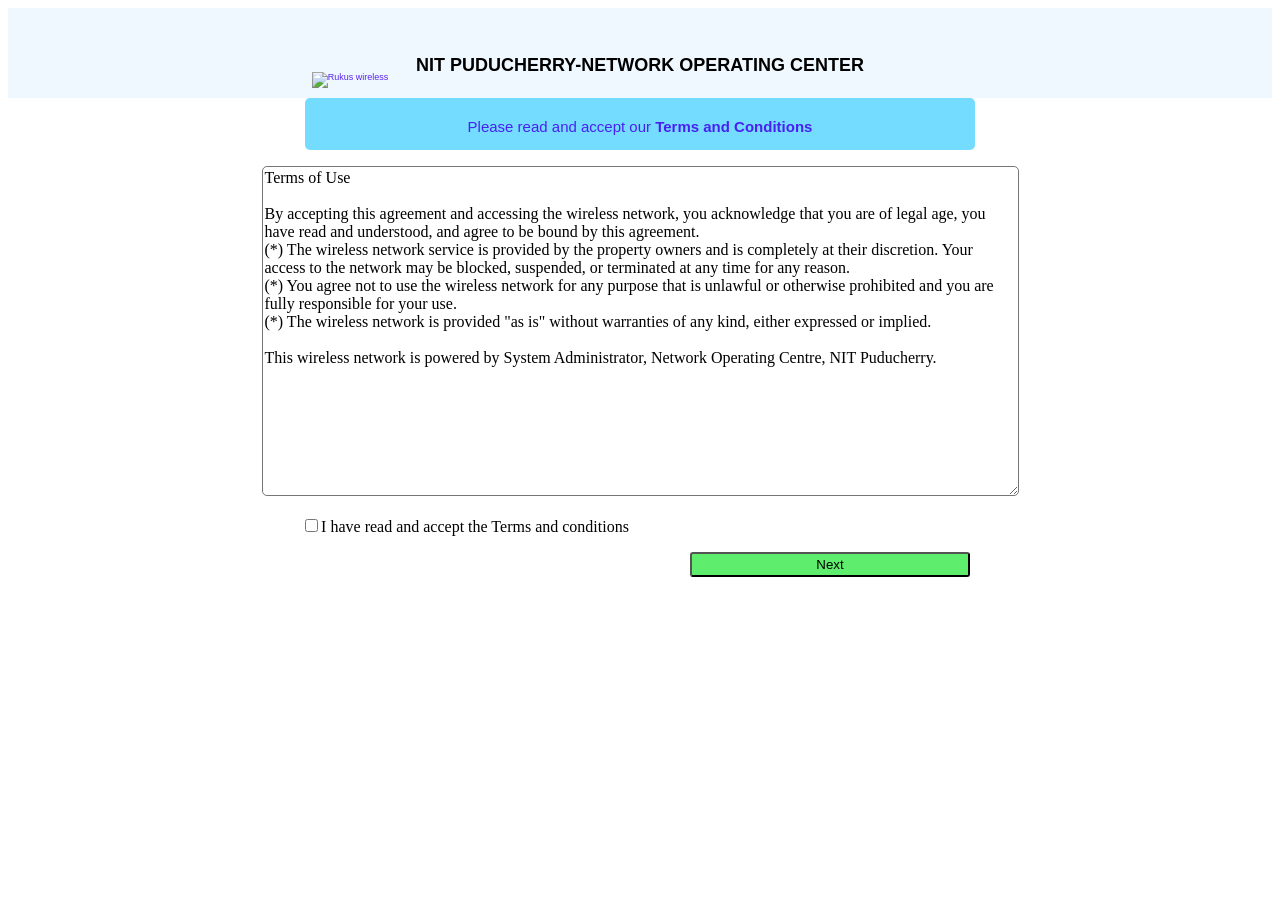
==== wifi.html @ 988c516d "Add files via upload" ====
<!DOCTYPE html>
<html lang="en">
<head>
    <meta charset="UTF-8">
    <meta name="viewport" content="width=device-width, initial-scale=1.0">
    <title>wifi</title>
    <link rel="stylesheet" href="wifi.css">
</head>
<body>
    <form action="http://127.0.0.1:5500/login.html">
        <div class="heading">
        <p>
            <img src="image/images.jpeg" alt="Rukus wireless" width="50px" height="50px">
            <h1>NIT PUDUCHERRY-NETWORK OPERATING CENTER</h1>
        </p>
    </div>
    <p class="note">Please read and accept our <b>Terms and Conditions</b> </p>
 <p class="textarea"><textarea name="Terms" id="Terms" cols="81" rows="18" class="terms">
Terms of Use

By accepting this agreement and accessing the wireless network, you acknowledge that you are of legal age, you have read and understood, and agree to be bound by this agreement.
(*) The wireless network service is provided by the property owners and is completely at their discretion. Your access to the network may be blocked, suspended, or terminated at any time for any reason.
(*) You agree not to use the wireless network for any purpose that is unlawful or otherwise prohibited and you are fully responsible for your use.
(*) The wireless network is provided "as is" without warranties of any kind, either expressed or implied.

This wireless network is powered by System Administrator, Network Operating Centre, NIT Puducherry.
 </textarea></p>
 <p class="checkbox" ><input type="checkbox">I have read and accept the Terms and conditions</p>
 <div><p class="submit"><input type="submit" value="Next" name="next" id="next" class="next"></p></div>
    </form>
</body>
</html>
---- wifi.css ----
.heading{
    padding: 10px;
    font-family:Arial, Helvetica, sans-serif ;
    margin: auto;
    background-color: aliceblue;
    text-align: center;
    font-size:xx-small;
}
p {
    color: rgba(66, 8, 239, 0.882);
    text-align: center;
}
.note{
    padding: 20px;
    font-family:Arial, Helvetica, sans-serif ;
    margin: auto;
    width: 630px;
    height: 12px;
    background-color:rgb(116, 220, 255) ;
    border-radius: 5px;
   text-align: center;
   font-size:15px;
}
.terms{
    font-family:'Times New Roman', Times, serif;
 border-radius: 5px;
 font-size: medium;
}
.checkbox
{
    color:black;
    position: relative;
    right: 175px;

}
.next
{  
   background-color: #2de840c3;
   border-radius: 3px;
   position: relative;
   left: 190px;
   width: 280px;
   height:25px ;
}
.button
{
    align-items: self-end;
}
img{
    position: relative;
    top: 45px;
    right: 290px;
}
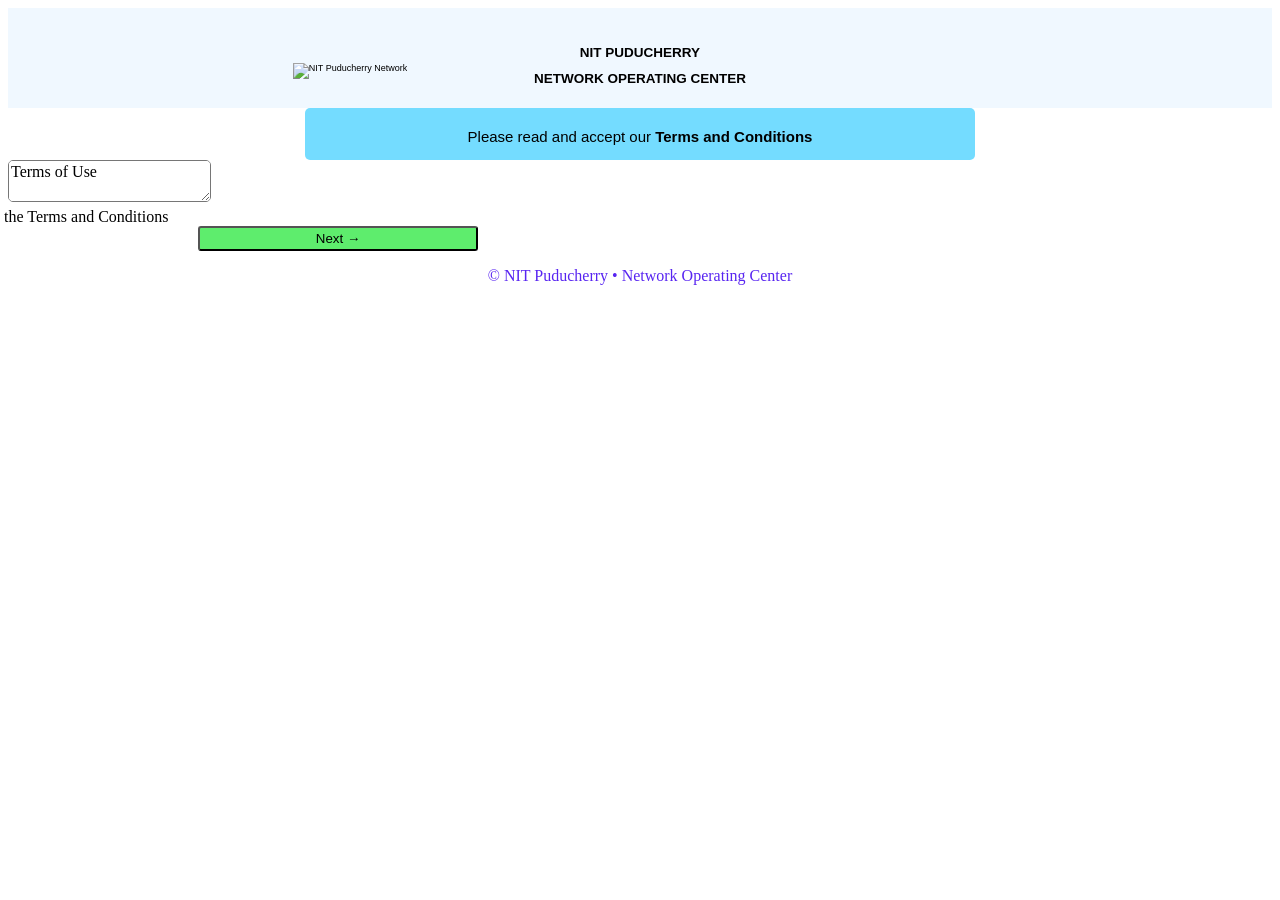
==== commit 2959831d: "Refactor wifi.html for improved layout and terms acceptance Updated the structure and styling of the" ====
--- a/wifi.html
+++ b/wifi.html
@@ -3,30 +3,77 @@
 <head>
     <meta charset="UTF-8">
     <meta name="viewport" content="width=device-width, initial-scale=1.0">
-    <title>wifi</title>
+    <title>NIT Puducherry | Network Operating Center</title>
     <link rel="stylesheet" href="wifi.css">
 </head>
+
 <body>
-    <form action="http://127.0.0.1:5500/login.html">
-        <div class="heading">
-        <p>
-            <img src="image/images.jpeg" alt="Rukus wireless" width="50px" height="50px">
-            <h1>NIT PUDUCHERRY-NETWORK OPERATING CENTER</h1>
-        </p>
-    </div>
-    <p class="note">Please read and accept our <b>Terms and Conditions</b> </p>
- <p class="textarea"><textarea name="Terms" id="Terms" cols="81" rows="18" class="terms">
-Terms of Use
+
+    <main class="container">
+
+        <section class="card">
+
+            <!-- Header -->
+            <header class="heading">
+                <img
+                    src="image/images.jpeg"
+                    alt="NIT Puducherry Network"
+                    class="logo"
+                >
+
+                <div>
+                    <h1>NIT PUDUCHERRY</h1>
+                    <h2>NETWORK OPERATING CENTER</h2>
+                </div>
+            </header>
+
+            <!-- Notice -->
+            <div class="note">
+                Please read and accept our
+                <strong>Terms and Conditions</strong>
+            </div>
+
+            <!-- Terms -->
+            <section class="terms-section">
+                <textarea
+                    name="Terms"
+                    id="Terms"
+                    class="terms"
+                    readonly
+                >Terms of Use
 
 By accepting this agreement and accessing the wireless network, you acknowledge that you are of legal age, you have read and understood, and agree to be bound by this agreement.
+
 (*) The wireless network service is provided by the property owners and is completely at their discretion. Your access to the network may be blocked, suspended, or terminated at any time for any reason.
+
 (*) You agree not to use the wireless network for any purpose that is unlawful or otherwise prohibited and you are fully responsible for your use.
+
 (*) The wireless network is provided "as is" without warranties of any kind, either expressed or implied.
 
-This wireless network is powered by System Administrator, Network Operating Centre, NIT Puducherry.
- </textarea></p>
- <p class="checkbox" ><input type="checkbox">I have read and accept the Terms and conditions</p>
- <div><p class="submit"><input type="submit" value="Next" name="next" id="next" class="next"></p></div>
-    </form>
+This wireless network is powered by System Administrator, Network Operating Centre, NIT Puducherry.</textarea>
+            </section>
+
+            <!-- Agreement -->
+            <label class="checkbox">
+                <input type="checkbox" id="acceptTerms" required>
+                <span>I have read and accept the Terms and Conditions</span>
+            </label>
+
+            <!-- Button -->
+            <form action="login.html">
+                <button type="submit" class="next">
+                    Next
+                    <span>→</span>
+                </button>
+            </form>
+
+            <footer>
+                <p>© NIT Puducherry • Network Operating Center</p>
+            </footer>
+
+        </section>
+
+    </main>
+
 </body>
-</html>+</html>
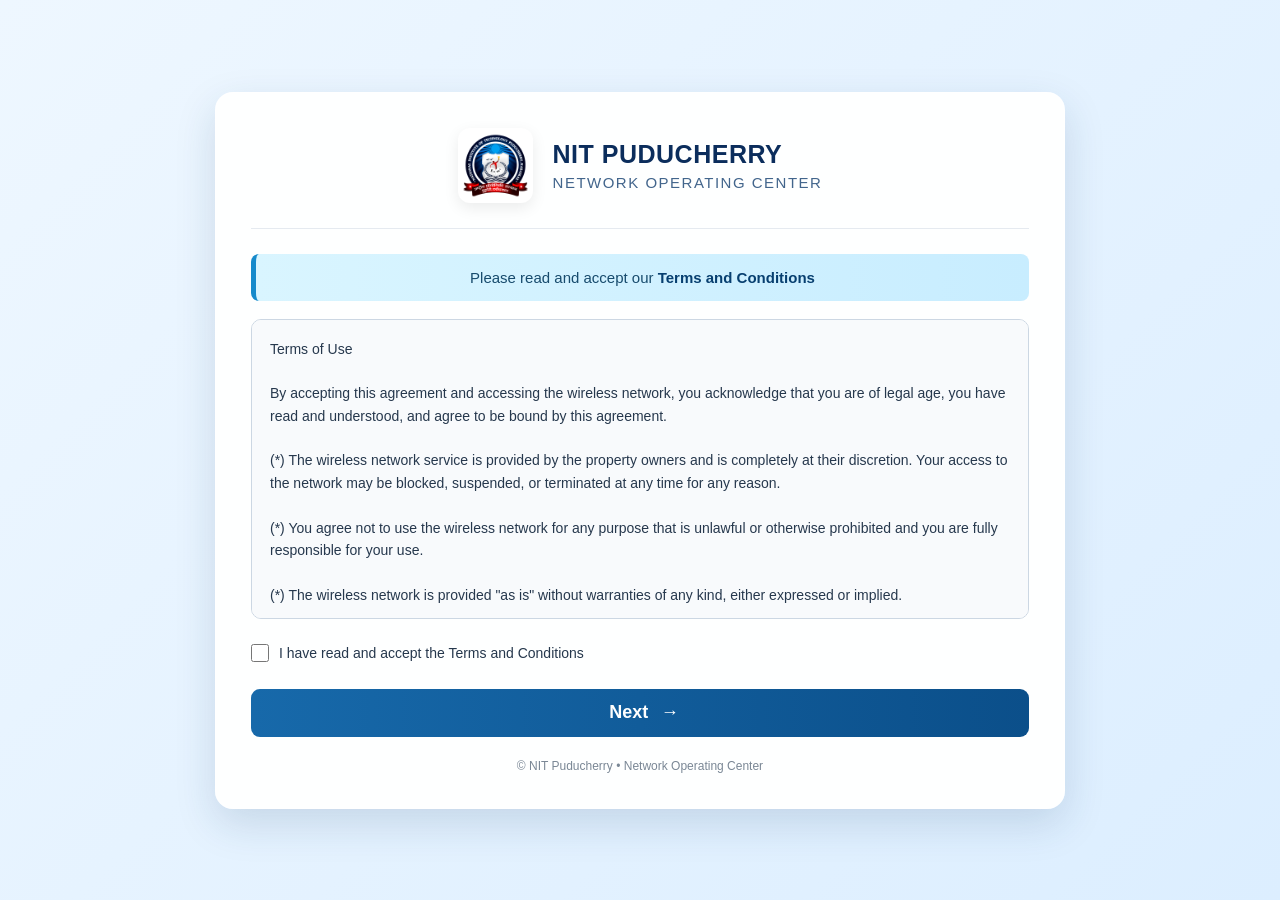
==== commit 0dff573a: "Refactor wifi.html structure and content Updated the header, terms notice, and footer sections. Chan" ====
--- a/wifi.html
+++ b/wifi.html
@@ -1,9 +1,12 @@
 <!DOCTYPE html>
 <html lang="en">
+
 <head>
     <meta charset="UTF-8">
     <meta name="viewport" content="width=device-width, initial-scale=1.0">
+
     <title>NIT Puducherry | Network Operating Center</title>
+
     <link rel="stylesheet" href="wifi.css">
 </head>
 
@@ -13,28 +16,46 @@
 
         <section class="card">
 
-            <!-- Header -->
+            <!-- =========================
+                 Header
+            ========================== -->
             <header class="heading">
+
                 <img
-                    src="image/images.jpeg"
-                    alt="NIT Puducherry Network"
+                    src="NIT_Puducherry_Official_logo.png"
+                    alt="NIT Puducherry Logo"
                     class="logo"
                 >
 
-                <div>
+                <div class="header-text">
                     <h1>NIT PUDUCHERRY</h1>
                     <h2>NETWORK OPERATING CENTER</h2>
                 </div>
+
             </header>
 
-            <!-- Notice -->
+
+            <!-- =========================
+                 Terms Notice
+            ========================== -->
             <div class="note">
-                Please read and accept our
-                <strong>Terms and Conditions</strong>
+
+                <span>
+                    Please read and accept our
+                </span>
+
+                <strong>
+                    Terms and Conditions
+                </strong>
+
             </div>
 
-            <!-- Terms -->
+
+            <!-- =========================
+                 Terms & Conditions
+            ========================== -->
             <section class="terms-section">
+
                 <textarea
                     name="Terms"
                     id="Terms"
@@ -51,24 +72,58 @@
 (*) The wireless network is provided "as is" without warranties of any kind, either expressed or implied.
 
 This wireless network is powered by System Administrator, Network Operating Centre, NIT Puducherry.</textarea>
+
             </section>
 
-            <!-- Agreement -->
+
+            <!-- =========================
+                 Terms Acceptance
+            ========================== -->
             <label class="checkbox">
-                <input type="checkbox" id="acceptTerms" required>
-                <span>I have read and accept the Terms and Conditions</span>
+
+                <input
+                    type="checkbox"
+                    id="acceptTerms"
+                    required
+                >
+
+                <span>
+                    I have read and accept the Terms and Conditions
+                </span>
+
             </label>
 
-            <!-- Button -->
+
+            <!-- =========================
+                 Next Button
+            ========================== -->
             <form action="login.html">
-                <button type="submit" class="next">
-                    Next
-                    <span>→</span>
+
+                <button
+                    type="submit"
+                    class="next"
+                >
+
+                    <span>Next</span>
+
+                    <span class="arrow">
+                        →
+                    </span>
+
                 </button>
+
             </form>
 
+
+            <!-- =========================
+                 Footer
+            ========================== -->
             <footer>
-                <p>© NIT Puducherry • Network Operating Center</p>
+
+                <p>
+                    © NIT Puducherry • Network Operating Center
+                </p>
+
             </footer>
 
         </section>
@@ -76,4 +131,5 @@
     </main>
 
 </body>
+
 </html>
--- a/wifi.css
+++ b/wifi.css
@@ -1,53 +1,337 @@
-.heading{
-    padding: 10px;
-    font-family:Arial, Helvetica, sans-serif ;
-    margin: auto;
-    background-color: aliceblue;
+/* =========================
+   Global
+========================= */
+
+* {
+    box-sizing: border-box;
+    margin: 0;
+    padding: 0;
+}
+
+body {
+    min-height: 100vh;
+    font-family: Arial, Helvetica, sans-serif;
+
+    background:
+        linear-gradient(
+            135deg,
+            #eef7ff,
+            #dceeff
+        );
+
+    display: flex;
+    justify-content: center;
+    align-items: center;
+
+    padding: 25px;
+    color: #172033;
+}
+
+
+/* =========================
+   Main Container
+========================= */
+
+.container {
+    width: 100%;
+    max-width: 850px;
+}
+
+
+/* =========================
+   Card
+========================= */
+
+.card {
+    background: rgba(255, 255, 255, 0.95);
+
+    border-radius: 18px;
+
+    padding: 35px;
+
+    box-shadow:
+        0 15px 40px rgba(20, 60, 100, 0.15);
+
+    border: 1px solid rgba(255, 255, 255, 0.8);
+}
+
+
+/* =========================
+   Header
+========================= */
+
+.heading {
+    display: flex;
+    align-items: center;
+    justify-content: center;
+    gap: 20px;
+
+    padding-bottom: 25px;
+
+    border-bottom: 1px solid #e5eaf0;
+}
+
+.logo {
+    width: 75px;
+    height: 75px;
+
+    object-fit: contain;
+
+    border-radius: 12px;
+
+    background: white;
+
+    padding: 5px;
+
+    box-shadow:
+        0 5px 15px rgba(0, 0, 0, 0.08);
+}
+
+.heading h1 {
+    font-size: 25px;
+    color: #0b2d5c;
+
+    letter-spacing: 0.5px;
+}
+
+.heading h2 {
+    margin-top: 5px;
+
+    font-size: 15px;
+    font-weight: 500;
+
+    color: #42658c;
+
+    letter-spacing: 1.5px;
+}
+
+
+/* =========================
+   Notice
+========================= */
+
+.note {
+    margin: 25px 0 18px;
+
+    padding: 15px 20px;
+
     text-align: center;
-    font-size:xx-small;
-}
-p {
-    color: rgba(66, 8, 239, 0.882);
+
+    background: linear-gradient(
+        90deg,
+        #d9f5ff,
+        #c8edff
+    );
+
+    border-left: 5px solid #168acb;
+
+    border-radius: 8px;
+
+    color: #174b6d;
+
+    font-size: 15px;
+}
+
+.note strong {
+    color: #073f70;
+}
+
+
+/* =========================
+   Terms
+========================= */
+
+.terms-section {
+    width: 100%;
+}
+
+.terms {
+    width: 100%;
+    height: 300px;
+
+    resize: none;
+
+    padding: 18px;
+
+    border: 1px solid #ccd7e3;
+
+    border-radius: 10px;
+
+    background-color: #f8fafc;
+
+    color: #26384d;
+
+    font-family: Arial, Helvetica, sans-serif;
+
+    font-size: 14px;
+
+    line-height: 1.6;
+
+    outline: none;
+}
+
+.terms:focus {
+    border-color: #168acb;
+
+    box-shadow:
+        0 0 0 3px rgba(22, 138, 203, 0.12);
+}
+
+
+/* =========================
+   Checkbox
+========================= */
+
+.checkbox {
+    display: flex;
+
+    align-items: flex-start;
+
+    gap: 10px;
+
+    margin-top: 20px;
+
+    cursor: pointer;
+
+    color: #26384d;
+
+    font-size: 14px;
+
+    line-height: 1.5;
+}
+
+.checkbox input {
+    width: 18px;
+    height: 18px;
+
+    margin-top: 1px;
+
+    accent-color: #1769aa;
+
+    cursor: pointer;
+}
+
+
+/* =========================
+   Next Button
+========================= */
+
+form {
+    margin-top: 25px;
+}
+
+.next {
+    width: 100%;
+
+    height: 48px;
+
+    border: none;
+
+    border-radius: 9px;
+
+    background: linear-gradient(
+        90deg,
+        #1769aa,
+        #0b4f8a
+    );
+
+    color: white;
+
+    font-size: 16px;
+
+    font-weight: bold;
+
+    cursor: pointer;
+
+    transition:
+        transform 0.2s ease,
+        box-shadow 0.2s ease,
+        opacity 0.2s ease;
+}
+
+.next span {
+    margin-left: 8px;
+
+    font-size: 18px;
+}
+
+.next:hover {
+    transform: translateY(-2px);
+
+    box-shadow:
+        0 8px 20px rgba(23, 105, 170, 0.25);
+}
+
+.next:active {
+    transform: translateY(0);
+}
+
+
+/* =========================
+   Footer
+========================= */
+
+footer {
+    margin-top: 22px;
+
     text-align: center;
-}
-.note{
-    padding: 20px;
-    font-family:Arial, Helvetica, sans-serif ;
-    margin: auto;
-    width: 630px;
-    height: 12px;
-    background-color:rgb(116, 220, 255) ;
-    border-radius: 5px;
-   text-align: center;
-   font-size:15px;
-}
-.terms{
-    font-family:'Times New Roman', Times, serif;
- border-radius: 5px;
- font-size: medium;
-}
-.checkbox
-{
-    color:black;
-    position: relative;
-    right: 175px;
-
-}
-.next
-{  
-   background-color: #2de840c3;
-   border-radius: 3px;
-   position: relative;
-   left: 190px;
-   width: 280px;
-   height:25px ;
-}
-.button
-{
-    align-items: self-end;
-}
-img{
-    position: relative;
-    top: 45px;
-    right: 290px;
-}+
+    color: #7a8795;
+
+    font-size: 12px;
+}
+
+
+/* =========================
+   Mobile Responsive
+========================= */
+
+@media (max-width: 600px) {
+
+    body {
+        padding: 15px;
+    }
+
+    .card {
+        padding: 22px;
+
+        border-radius: 14px;
+    }
+
+    .heading {
+        flex-direction: column;
+
+        text-align: center;
+
+        gap: 12px;
+    }
+
+    .logo {
+        width: 65px;
+        height: 65px;
+    }
+
+    .heading h1 {
+        font-size: 20px;
+    }
+
+    .heading h2 {
+        font-size: 12px;
+    }
+
+    .note {
+        font-size: 13px;
+
+        padding: 13px;
+    }
+
+    .terms {
+        height: 280px;
+
+        font-size: 13px;
+    }
+
+    .checkbox {
+        font-size: 13px;
+    }
+}
